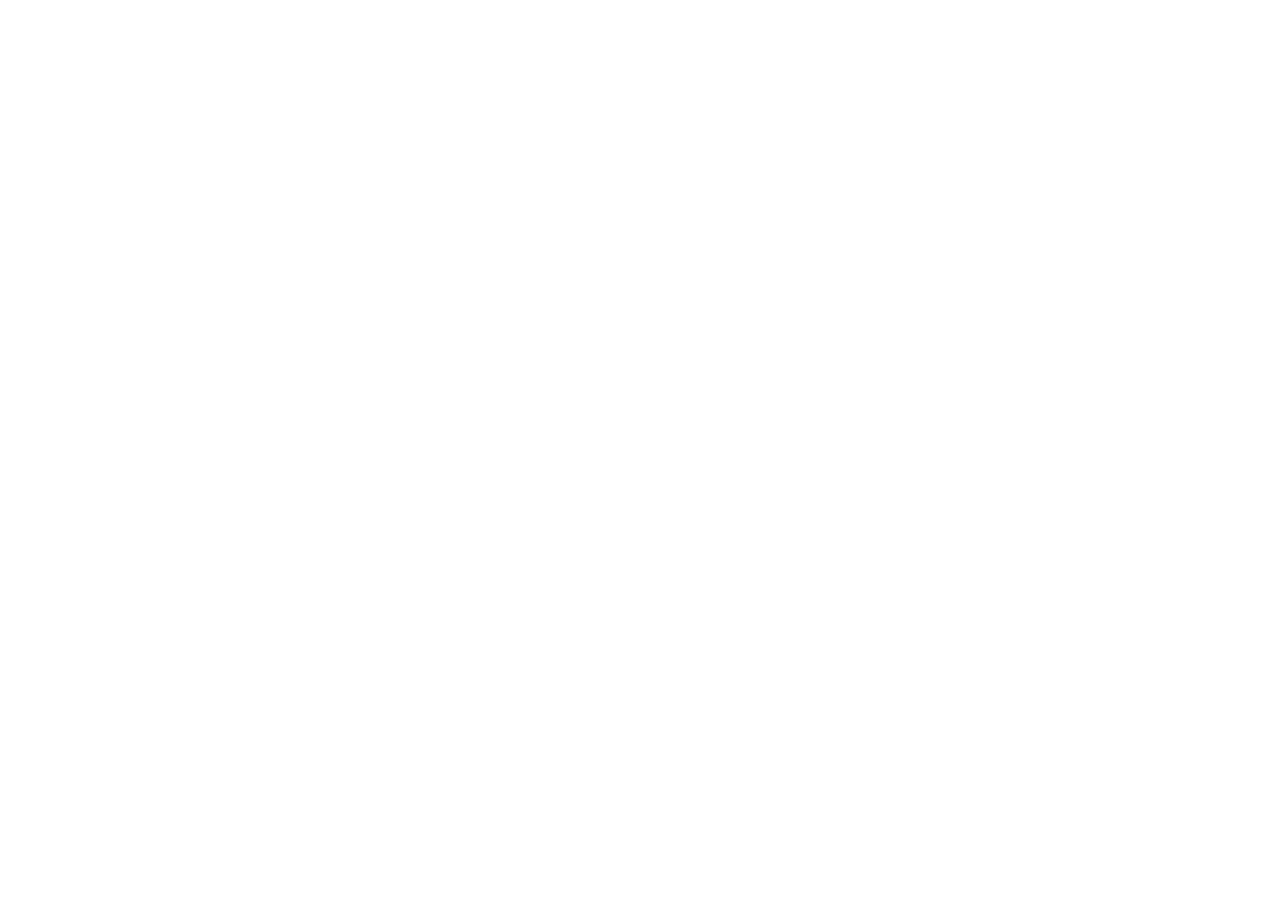
==== src/index.html @ a704f79d "Add initial files and boilerplate" ====
<!DOCTYPE html>
<html lang="en">
<head>
    <meta charset="UTF-8">
    <meta name="viewport" content="width=device-width, initial-scale=1.0">
    <title>Teacher Recruitment and Retainment</title>
</head>
<body>
    <header></header>
    <main></main>
    <footer></footer>
</body>
</html>
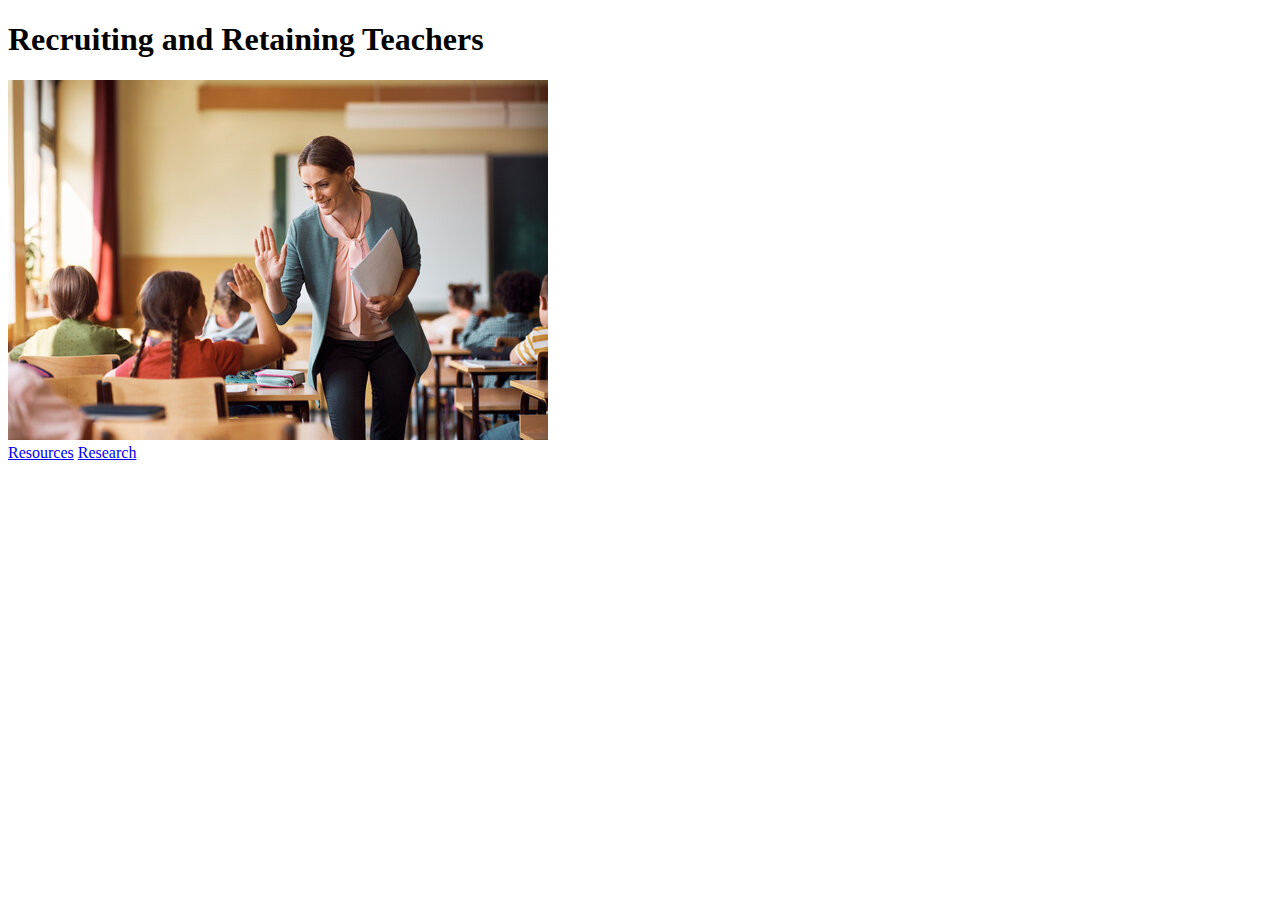
==== commit 87462a6c: "Added preliminary header content" ====
--- a/src/index.html
+++ b/src/index.html
@@ -6,7 +6,14 @@
     <title>Teacher Recruitment and Retainment</title>
 </head>
 <body>
-    <header></header>
+    <header>
+        <h1 class="header-title">Recruiting and Retaining Teachers</h1>
+        <img src="/img/teacher-heading-img.jpg" alt="">
+        <div class="header-links">
+            <a href="resources.html" class="header-link">Resources</a>
+            <a href="research.html" class="header-link">Research</a>
+        </div>
+    </header>
     <main></main>
     <footer></footer>
 </body>
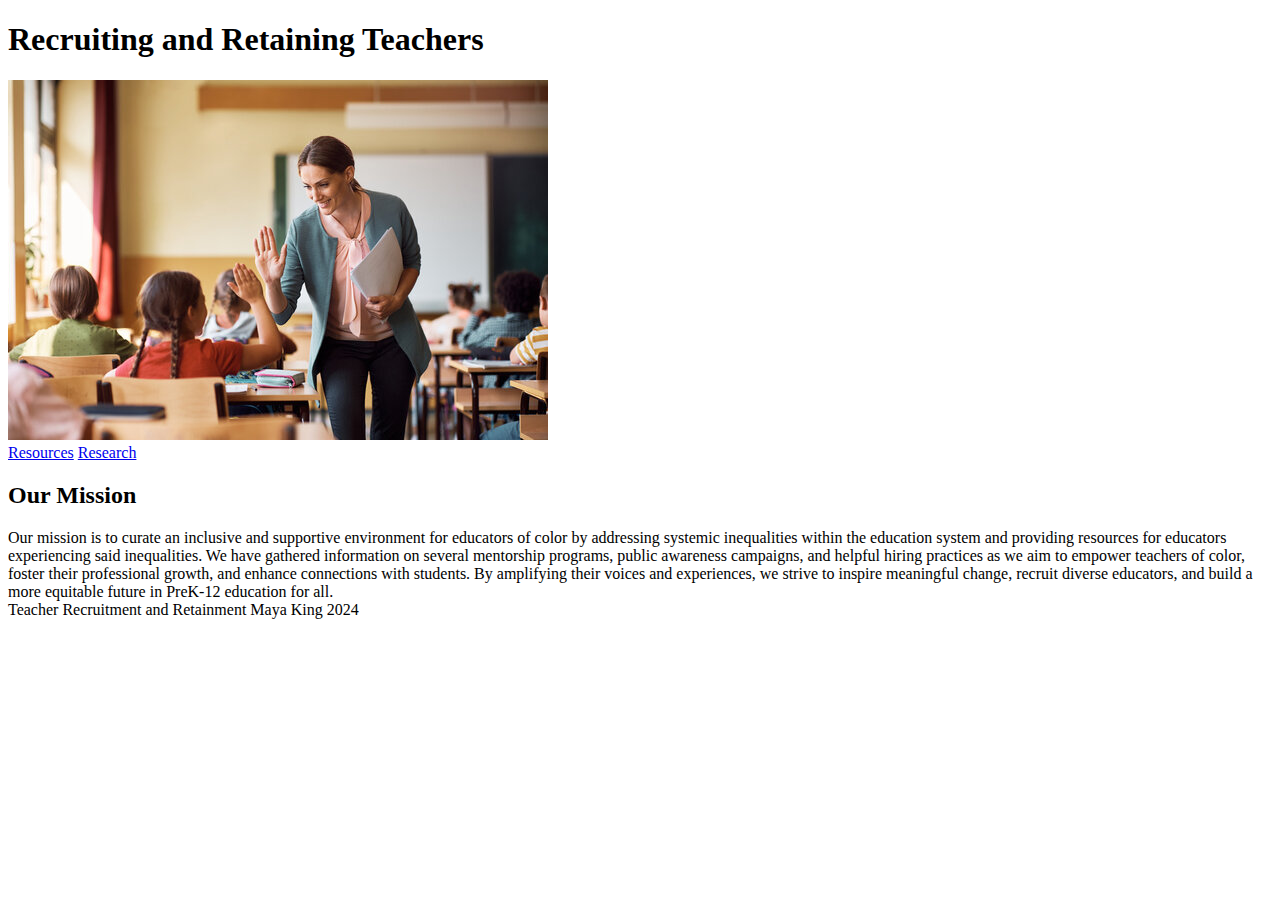
==== commit 50347cdc: "Added mission statement content and preliminary footer content." ====
--- a/src/index.html
+++ b/src/index.html
@@ -14,7 +14,21 @@
             <a href="research.html" class="header-link">Research</a>
         </div>
     </header>
-    <main></main>
-    <footer></footer>
+    <main>
+        <h2>Our Mission</h2>
+        <section class="mission-content">
+            Our mission is to curate an inclusive and supportive environment for educators of
+            color by addressing systemic inequalities within the education system and providing resources
+            for educators experiencing said inequalities. We have gathered information on several mentorship
+            programs, public awareness campaigns, and helpful hiring practices as we aim to empower teachers of color,
+            foster their professional growth, and enhance connections with students. By amplifying their voices and
+            experiences, we strive to inspire meaningful change, recruit diverse educators, and build a more equitable future
+            in PreK-12 education for all.
+        </section>
+    </main>
+    <footer>
+        <span>Teacher Recruitment and Retainment</span>
+        <span>Maya King 2024</span>
+    </footer>
 </body>
 </html>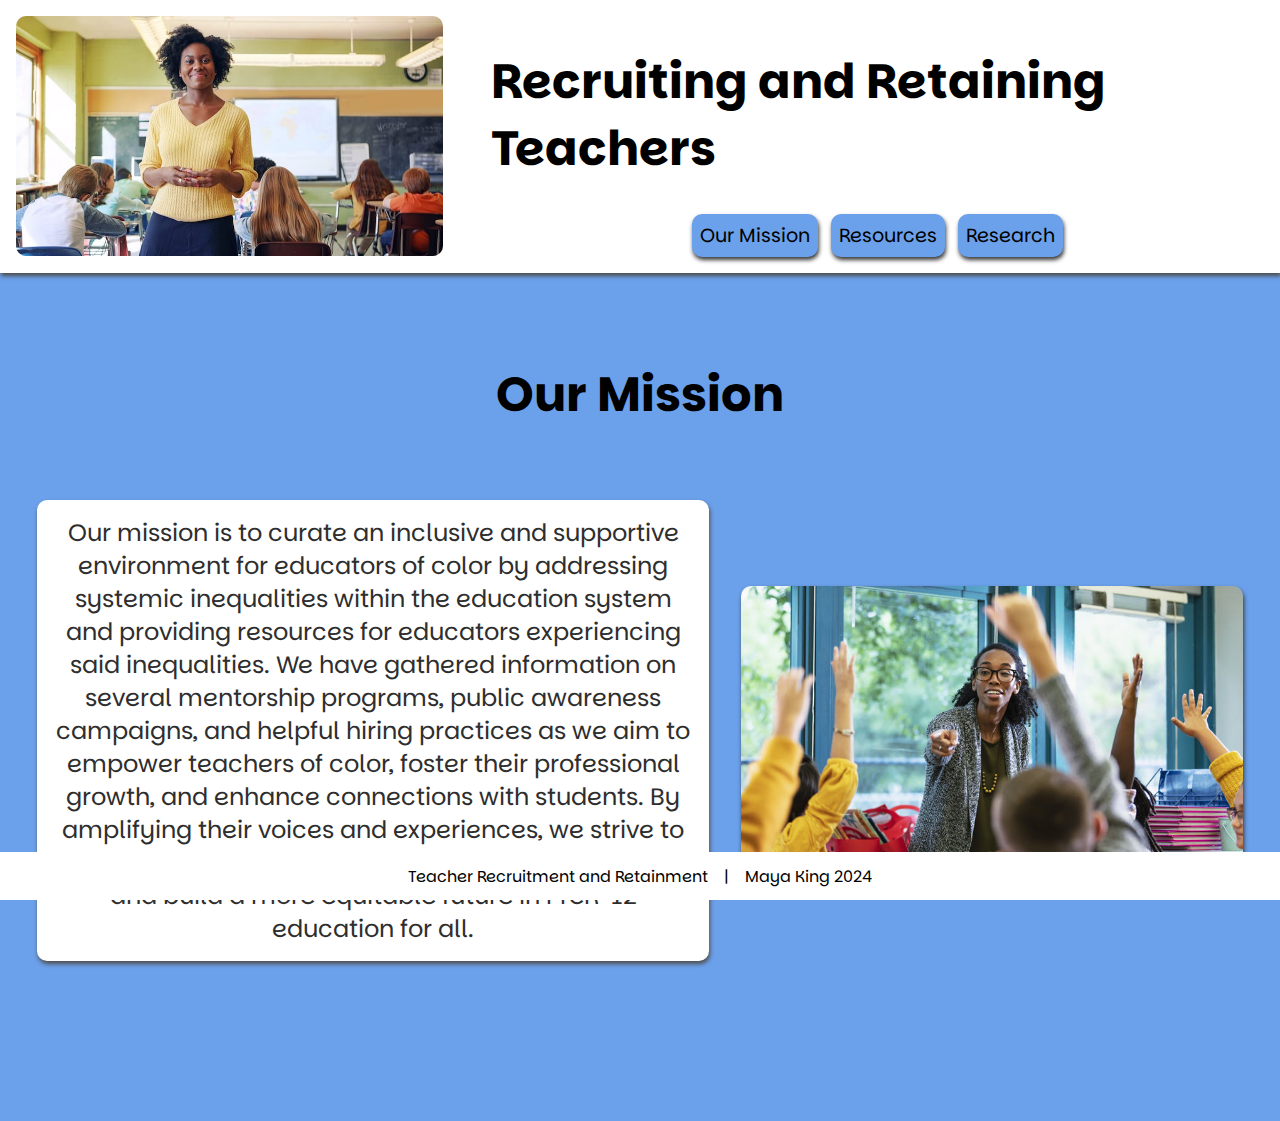
==== commit e0937b63: "Added styling to main mission page and preliminary styling to resources page." ====
--- a/src/index.html
+++ b/src/index.html
@@ -1,33 +1,44 @@
 <!DOCTYPE html>
 <html lang="en">
 <head>
+    <link rel="preconnect" href="https://fonts.googleapis.com">
+    <link rel="preconnect" href="https://fonts.gstatic.com" crossorigin>
+    <link href="https://fonts.googleapis.com/css2?family=Lexend:wght@100..900&family=Parkinsans:wght@300..800&family=Roboto:ital,wght@0,100;0,300;0,400;0,500;0,700;0,900;1,100;1,300;1,400;1,500;1,700;1,900&display=swap" rel="stylesheet">
+    <link rel="stylesheet" href="styles.css">
     <meta charset="UTF-8">
     <meta name="viewport" content="width=device-width, initial-scale=1.0">
     <title>Teacher Recruitment and Retainment</title>
 </head>
 <body>
     <header>
-        <h1 class="header-title">Recruiting and Retaining Teachers</h1>
-        <img src="/img/teacher-heading-img.jpg" alt="">
+        <img src="/img/header-img-final.jpg" alt="">
         <div class="header-links">
-            <a href="resources.html" class="header-link">Resources</a>
-            <a href="research.html" class="header-link">Research</a>
+            <h1 class="header-title">Recruiting and Retaining Teachers</h1>
+            <div class="page-links">
+                <a href="index.html" class="header-link">Our Mission</a>
+                <a href="resources.html" class="header-link">Resources</a>
+                <a href="research.html" class="header-link">Research</a>
+            </div>
         </div>
     </header>
     <main>
         <h2>Our Mission</h2>
-        <section class="mission-content">
-            Our mission is to curate an inclusive and supportive environment for educators of
-            color by addressing systemic inequalities within the education system and providing resources
-            for educators experiencing said inequalities. We have gathered information on several mentorship
-            programs, public awareness campaigns, and helpful hiring practices as we aim to empower teachers of color,
-            foster their professional growth, and enhance connections with students. By amplifying their voices and
-            experiences, we strive to inspire meaningful change, recruit diverse educators, and build a more equitable future
-            in PreK-12 education for all.
-        </section>
+        <div class="mission-container">
+            <section class="mission-content">
+                Our mission is to curate an inclusive and supportive environment for educators of
+                color by addressing systemic inequalities within the education system and providing resources
+                for educators experiencing said inequalities. We have gathered information on several mentorship
+                programs, public awareness campaigns, and helpful hiring practices as we aim to empower teachers of color,
+                foster their professional growth, and enhance connections with students. By amplifying their voices and
+                experiences, we strive to inspire meaningful change, recruit diverse educators, and build a more equitable future
+                in PreK-12 education for all.
+            </section>
+            <img src="/img/mission-img.jpg" alt="">
+         </div>
     </main>
     <footer>
         <span>Teacher Recruitment and Retainment</span>
+        <span>|</span>
         <span>Maya King 2024</span>
     </footer>
 </body>
--- a/src/styles.css
+++ b/src/styles.css
@@ -0,0 +1,121 @@
+body{
+    margin: 0;
+    padding: 0;
+    overflow-y: auto;
+    background-color: rgb(107, 160, 234);
+    position: relative;
+    font-family: "Parkinsans", Arial, Helvetica, sans-serif;
+}
+
+a{
+    text-decoration: none;
+    color: black;
+}
+
+/*HEADER*/
+header{
+    background-color: rgb(255, 255, 255);
+    justify-content: center;
+    padding: 1rem;
+    display: flex;
+    gap: 3rem;
+    box-shadow: 1px 3px 4px rgb(78, 78, 78);
+}
+h1{
+    font-size: 3rem;
+}
+
+header > img{
+    height: 15rem;
+    border-radius: 10px;
+}
+
+.header-links{
+    display: flex;
+    flex-direction: column;
+    justify-content: center;
+    align-items: center;
+}
+
+.page-links{
+    display: flex;
+    gap: .8rem;
+    font-size: 1.2rem;
+}
+
+.page-links > a{
+    background-color: rgb(107, 160, 234);
+    padding: .5rem;
+    border-radius: 10px;
+    box-shadow:1px 3px 4px rgb(56, 56, 56);
+}
+
+.page-links > a:hover{
+    background-color: rgb(54, 124, 222);
+}
+
+/*MAIN*/
+main{
+    display: flex;
+    flex: 1;
+    margin-top: 3rem;
+    margin-bottom: 10rem;
+    flex-direction: column;
+    align-items: center;
+    gap: 2rem;
+}
+
+h2{
+    text-align: center;
+    font-size: 3rem;
+}
+
+.mission-content{
+    color: rgb(46, 46, 46);
+    text-align: center;
+    font-size: 1.5rem;
+    width: 50%;
+    background-color: rgb(255, 255, 255);
+    border-radius: 10px;
+    padding: 1rem;
+    box-shadow: 1px 3px 4px rgb(78, 78, 78);
+}
+
+.mission-container{
+    display: flex;
+    justify-content: center;
+    gap: 2rem;
+    align-items: center;
+}
+
+.mission-container > img{
+    height: 18rem;
+    border-radius: 10px;
+    box-shadow: 1px 3px 4px rgb(55, 55, 55);
+}
+
+/*FOOTER*/
+footer{
+    margin-top: 4rem;
+    display: flex;
+    position:fixed;
+    bottom: 0;
+    background-color: rgb(255, 255, 255);
+    height: 3rem;
+    width: 100%;
+    align-items: center;
+    justify-content: center;
+    gap: 1rem;
+}
+
+/*RESOURCES*/
+.resource-summary{
+    width: 50%;
+    font-size: 1.5rem;
+    text-align: center;
+    background-color: white;
+    box-shadow: 1px 3px 4px rgb(71, 71, 71);
+    border-radius: 10px;
+    padding: 1rem;
+}
+
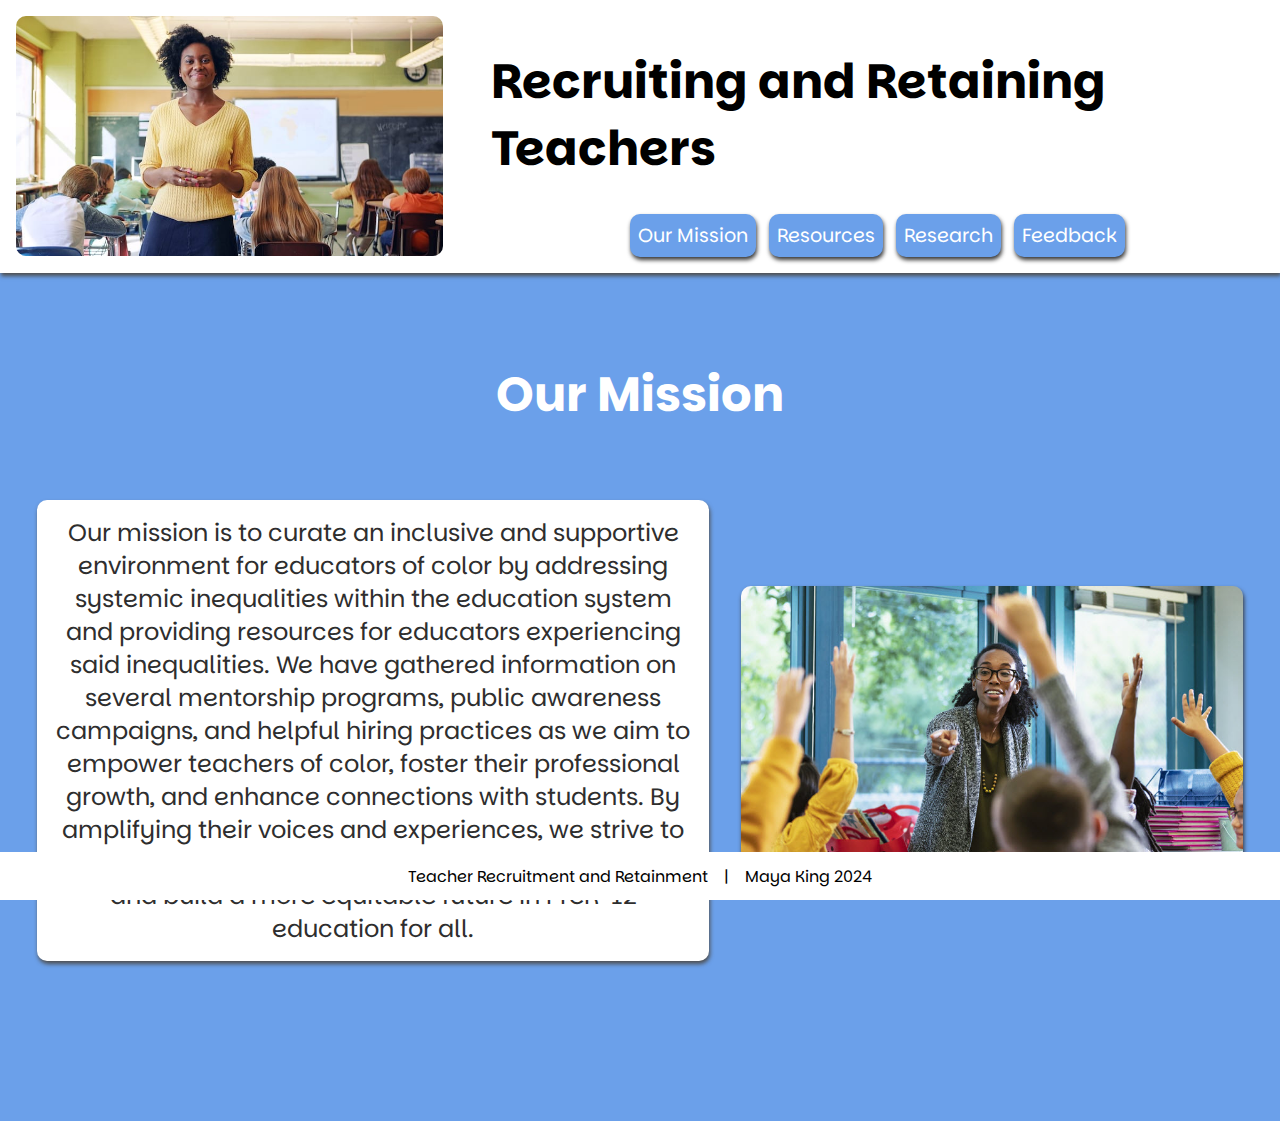
==== commit 8b1084a5: "added and styled sources on research page" ====
--- a/src/index.html
+++ b/src/index.html
@@ -18,6 +18,7 @@
                 <a href="index.html" class="header-link">Our Mission</a>
                 <a href="resources.html" class="header-link">Resources</a>
                 <a href="research.html" class="header-link">Research</a>
+                <a href="sources.html" class="header-link">Feedback</a>
             </div>
         </div>
     </header>
--- a/src/styles.css
+++ b/src/styles.css
@@ -9,7 +9,7 @@
 
 a{
     text-decoration: none;
-    color: black;
+    color: rgb(255, 255, 255);
 }
 
 /*HEADER*/
@@ -56,16 +56,18 @@
 
 /*MAIN*/
 main{
-    display: flex;
     flex: 1;
     margin-top: 3rem;
     margin-bottom: 10rem;
-    flex-direction: column;
-    align-items: center;
     gap: 2rem;
+    display: flex;
+    flex-direction: column;
+    justify-content: center;
+    align-items: center;
 }
 
 h2{
+    color: rgb(255, 255, 255);
     text-align: center;
     font-size: 3rem;
 }
@@ -110,12 +112,119 @@
 
 /*RESOURCES*/
 .resource-summary{
+    width: 80%;
+    font-size: 1.5rem;
+    text-align: center;
+    background-color: white;
+    box-shadow: 1px 3px 4px rgb(71, 71, 71);
+    border-radius: 10px;
+    padding: 1rem;
+}
+
+h3{
+    display: flex;
+    align-items: center;
+    gap: .5rem;
+}
+
+.resources{
+    display: flex;
+    flex-direction: column;
+    justify-content: center;
+    align-items: center;
+    margin-top: 10rem;
+    gap: 5rem;
+}
+
+.resource{  
+    display: flex;
+    width: 90%;
+}
+
+.resource-right > .resource-content{
+    padding-left: 6rem;
+}
+
+.resource-left > .resource-content{
+    padding-right: 6rem;
+}
+
+.resource-left > .img-container{
+    right: 5%;
+    top: -30px;
+}
+
+.resource-content{
+    display: flex;
+    flex-direction: column;
+    padding: 2rem;
+    border-radius: 10px;
+    background-color: white;
     width: 50%;
-    font-size: 1.5rem;
-    text-align: center;
-    background-color: white;
-    box-shadow: 1px 3px 4px rgb(71, 71, 71);
-    border-radius: 10px;
-    padding: 1rem;
-}
-
+    box-shadow: 1px 3px 4px rgb(66, 66, 66);
+}
+
+.resource-content > p{
+    font-size: 1.2rem;
+}
+
+.img-container{
+    position: relative;
+    right: 1%;
+    top: -25px;
+    width: 30rem;
+    border-radius: 10px;
+}
+
+.img-container > img{
+    width: 35rem;
+    position: absolute;
+    border-radius: 10px;
+    object-fit: cover;
+    box-shadow: 1px 3px 4px rgb(66, 66, 66);
+}
+
+/*RESEARCH*/
+.research-summary{
+    background-color: white;
+    width: 75%;
+    padding: 1rem;
+    text-align: center;
+    border-radius: 10px;
+    box-shadow: 1px 3px 4px rgb(103, 103, 103);
+}
+
+.research-paragraphs{
+    display: flex;
+    flex-direction: column;
+    justify-content: center;
+    align-items: center;
+}
+
+.research-paragraphs > p{
+    background-color: white;
+    width: 80%;
+    padding: 1rem;
+    border-radius: 10px;
+    box-shadow: 1px 3px 4px rgb(103, 103, 103);
+}
+
+.sources > h3{
+    color: white;
+    font-size: 2rem;
+    text-align: center;
+    justify-content: center;
+}
+
+.source{
+    list-style: none;
+}
+
+ul{
+    display: flex;
+    flex-direction: column;
+    gap: 1rem;
+}
+li > a{
+    text-decoration: underline;
+}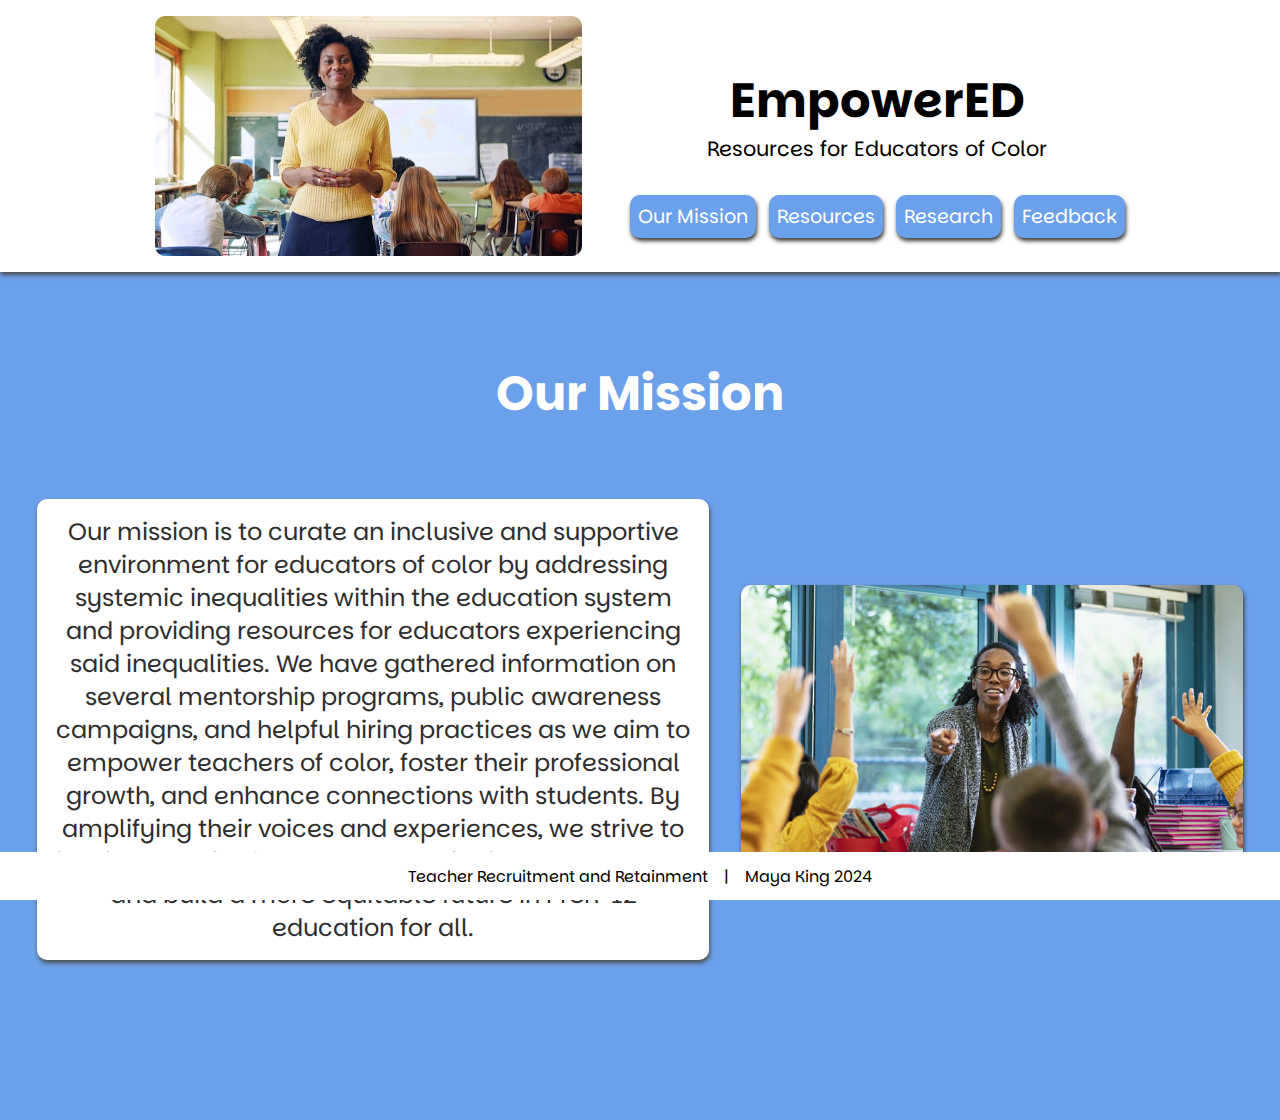
==== commit d2d8f9c4: "Added page icon and updated page titles." ====
--- a/src/index.html
+++ b/src/index.html
@@ -1,24 +1,26 @@
 <!DOCTYPE html>
 <html lang="en">
 <head>
+    <link rel="icon" href="/img/apple.png">
     <link rel="preconnect" href="https://fonts.googleapis.com">
     <link rel="preconnect" href="https://fonts.gstatic.com" crossorigin>
     <link href="https://fonts.googleapis.com/css2?family=Lexend:wght@100..900&family=Parkinsans:wght@300..800&family=Roboto:ital,wght@0,100;0,300;0,400;0,500;0,700;0,900;1,100;1,300;1,400;1,500;1,700;1,900&display=swap" rel="stylesheet">
     <link rel="stylesheet" href="styles.css">
     <meta charset="UTF-8">
     <meta name="viewport" content="width=device-width, initial-scale=1.0">
-    <title>Teacher Recruitment and Retainment</title>
+    <title>EmpowerED - Teacher Recruitment and Retainment</title>
 </head>
 <body>
     <header>
         <img src="/img/header-img-final.jpg" alt="">
         <div class="header-links">
-            <h1 class="header-title">Recruiting and Retaining Teachers</h1>
+            <h1 class="header-title">EmpowerED</h1>
+            <p>Resources for Educators of Color</p>
             <div class="page-links">
                 <a href="index.html" class="header-link">Our Mission</a>
                 <a href="resources.html" class="header-link">Resources</a>
                 <a href="research.html" class="header-link">Research</a>
-                <a href="sources.html" class="header-link">Feedback</a>
+                <a href="feedback.html" class="header-link">Feedback</a>
             </div>
         </div>
     </header>
--- a/src/styles.css
+++ b/src/styles.css
@@ -23,6 +23,7 @@
 }
 h1{
     font-size: 3rem;
+    margin-bottom: 0;
 }
 
 header > img{
@@ -35,6 +36,12 @@
     flex-direction: column;
     justify-content: center;
     align-items: center;
+}
+
+.header-links > p{
+    margin-top: 0;
+    margin-bottom: 2rem;
+    font-size: 1.3rem;
 }
 
 .page-links{
@@ -192,6 +199,7 @@
     text-align: center;
     border-radius: 10px;
     box-shadow: 1px 3px 4px rgb(103, 103, 103);
+    font-size: 1.5rem;
 }
 
 .research-paragraphs{
@@ -204,9 +212,12 @@
 .research-paragraphs > p{
     background-color: white;
     width: 80%;
-    padding: 1rem;
+    padding: 1.3rem;
     border-radius: 10px;
     box-shadow: 1px 3px 4px rgb(103, 103, 103);
+    font-size: 1.2rem;
+    line-height: 2rem;
+    text-align: center;
 }
 
 .sources > h3{
@@ -227,4 +238,36 @@
 }
 li > a{
     text-decoration: underline;
+}
+
+/*FEEDBACK*/
+.feedback-content{
+    display: flex;
+    flex-direction: column;
+    justify-content: center;
+    align-items: center;
+    width: 80%;
+    background-color: white;
+    box-shadow: 1px 3px 4px rgb(91, 91, 91);
+    padding: 1rem;
+    border-radius: 10px;
+    text-align: center;
+    gap: 1rem;
+}
+
+.feedback-summary{
+    font-size: 1.5rem;
+}
+
+.feedback-content > a{
+    color: black;
+    display: flex;
+    align-items: center;
+    text-decoration: underline;
+    gap: .5rem;
+    font-size: 1.5rem;
+}
+
+.feedback-content > a > img{
+    height: 2rem;
 }